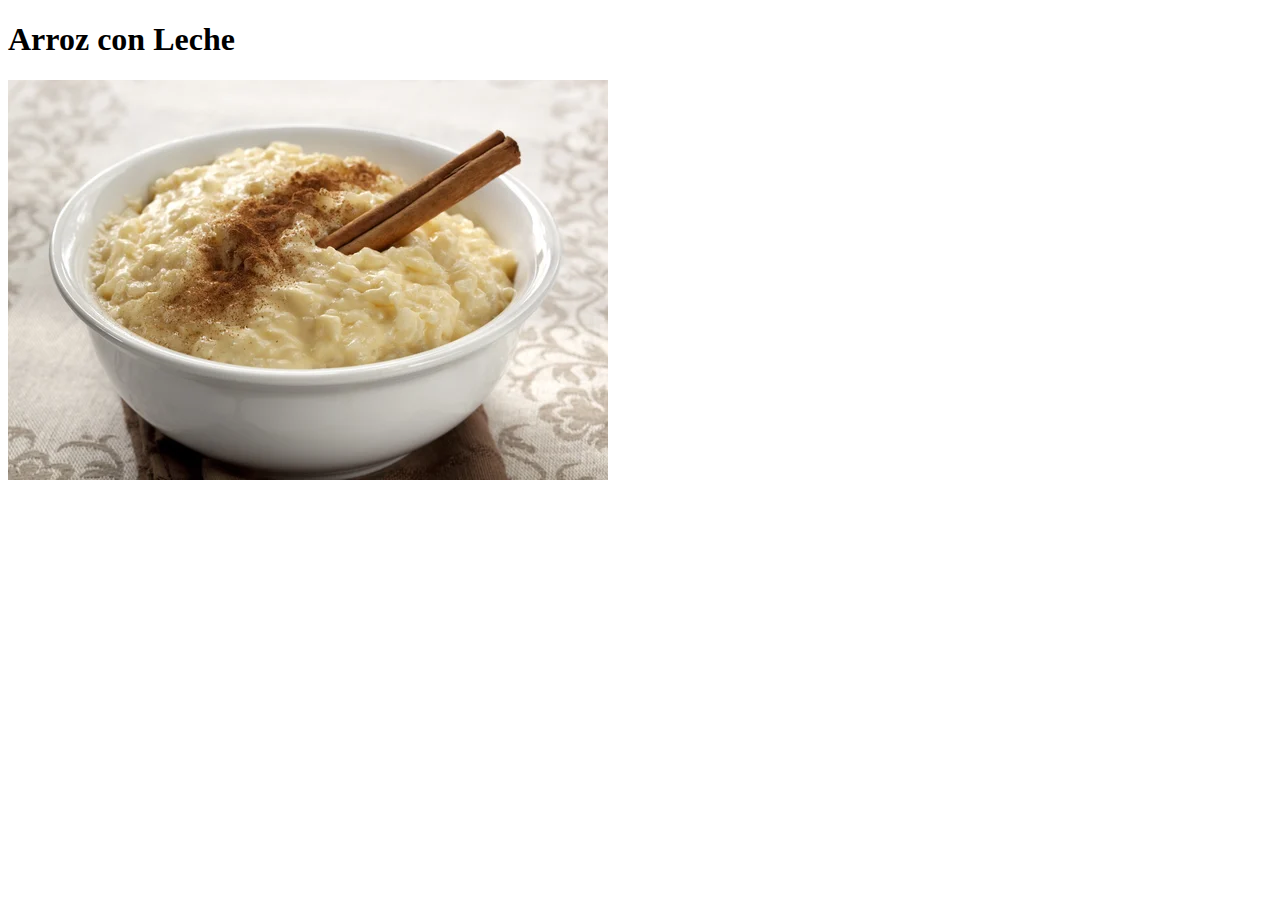
==== recipes/arroz_con_leche.html @ ad03dd16 "Add image example to arroz_con_leche.html" ====
<!DOCTYPE html>
<html lang="en">
<head>
    <meta charset="UTF-8">
    <meta name="viewport" content="width=device-width, initial-scale=1.0">
    <title>Arroz con Leche's Recipe</title>
</head>
<body>
    <h1>Arroz con Leche</h1>
    <img src="../images/arroz_leche_example.jpg" alt="image of an example of arroz con leche">
</body>
</html>
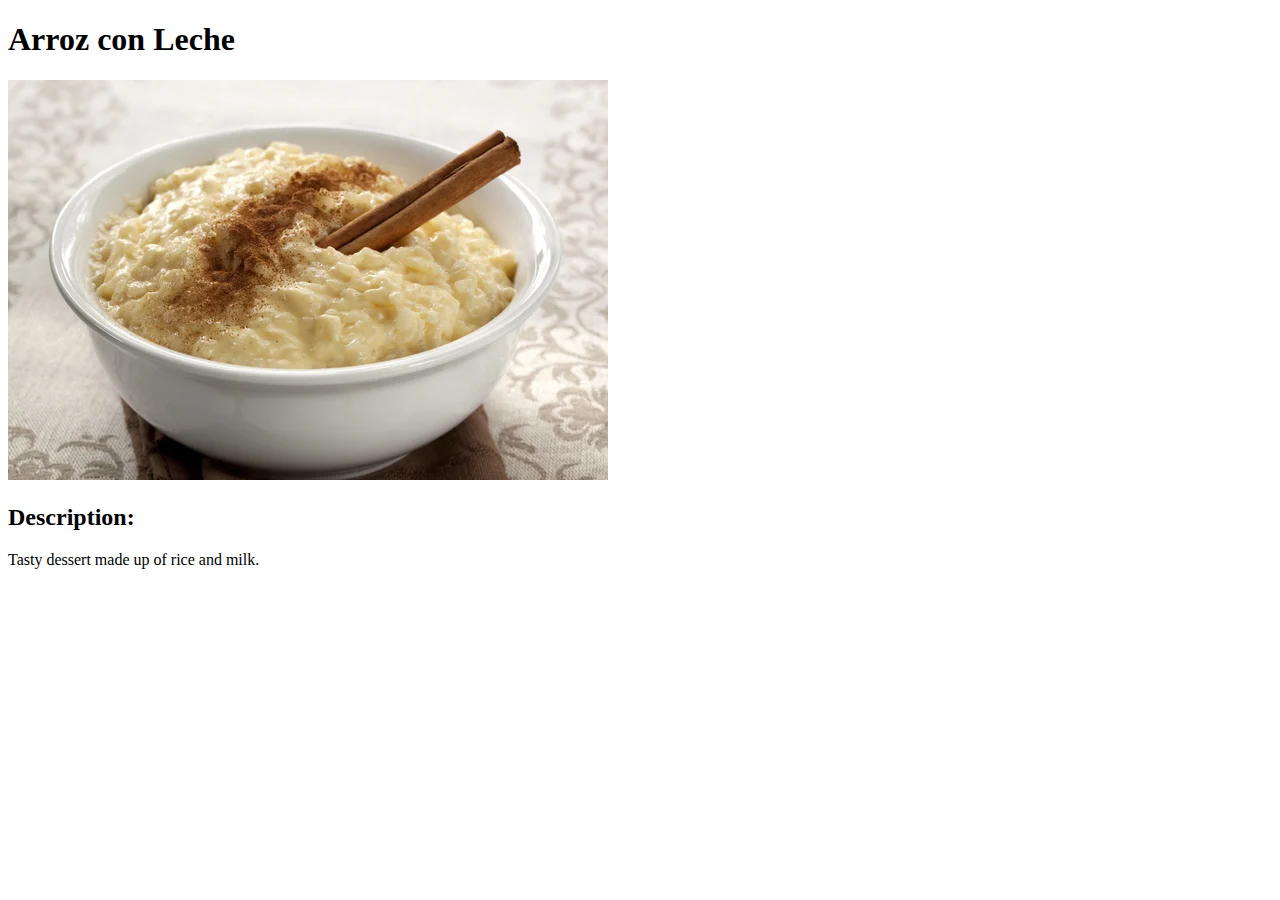
==== commit a176fee6: "Add description section to arroz_con_leche.html" ====
--- a/recipes/arroz_con_leche.html
+++ b/recipes/arroz_con_leche.html
@@ -8,5 +8,7 @@
 <body>
     <h1>Arroz con Leche</h1>
     <img src="../images/arroz_leche_example.jpg" alt="image of an example of arroz con leche">
+    <h2>Description:</h2>
+    <p>Tasty dessert made up of rice and milk.</p>
 </body>
 </html>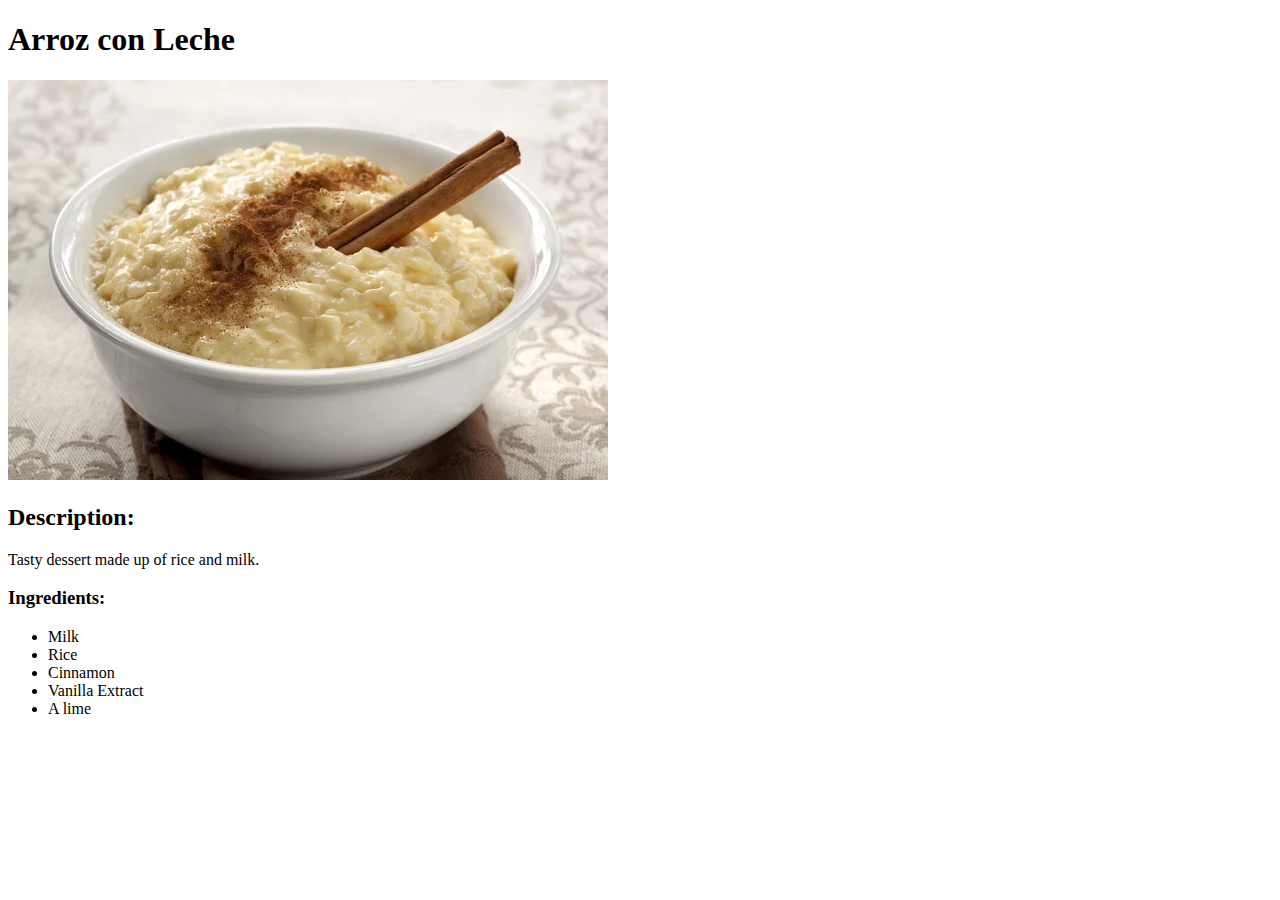
==== commit 12762d7b: "Create ingredients section in arroz_con_leche.html" ====
--- a/recipes/arroz_con_leche.html
+++ b/recipes/arroz_con_leche.html
@@ -10,5 +10,14 @@
     <img src="../images/arroz_leche_example.jpg" alt="image of an example of arroz con leche">
     <h2>Description:</h2>
     <p>Tasty dessert made up of rice and milk.</p>
+    <h3>Ingredients:</h3>
+    <ul>
+        <li>Milk</li>
+        <li>Rice</li>
+        <li>Cinnamon</li>
+        <li>Vanilla Extract</li>
+        <li>A lime</li>
+        
+    </ul>
 </body>
 </html>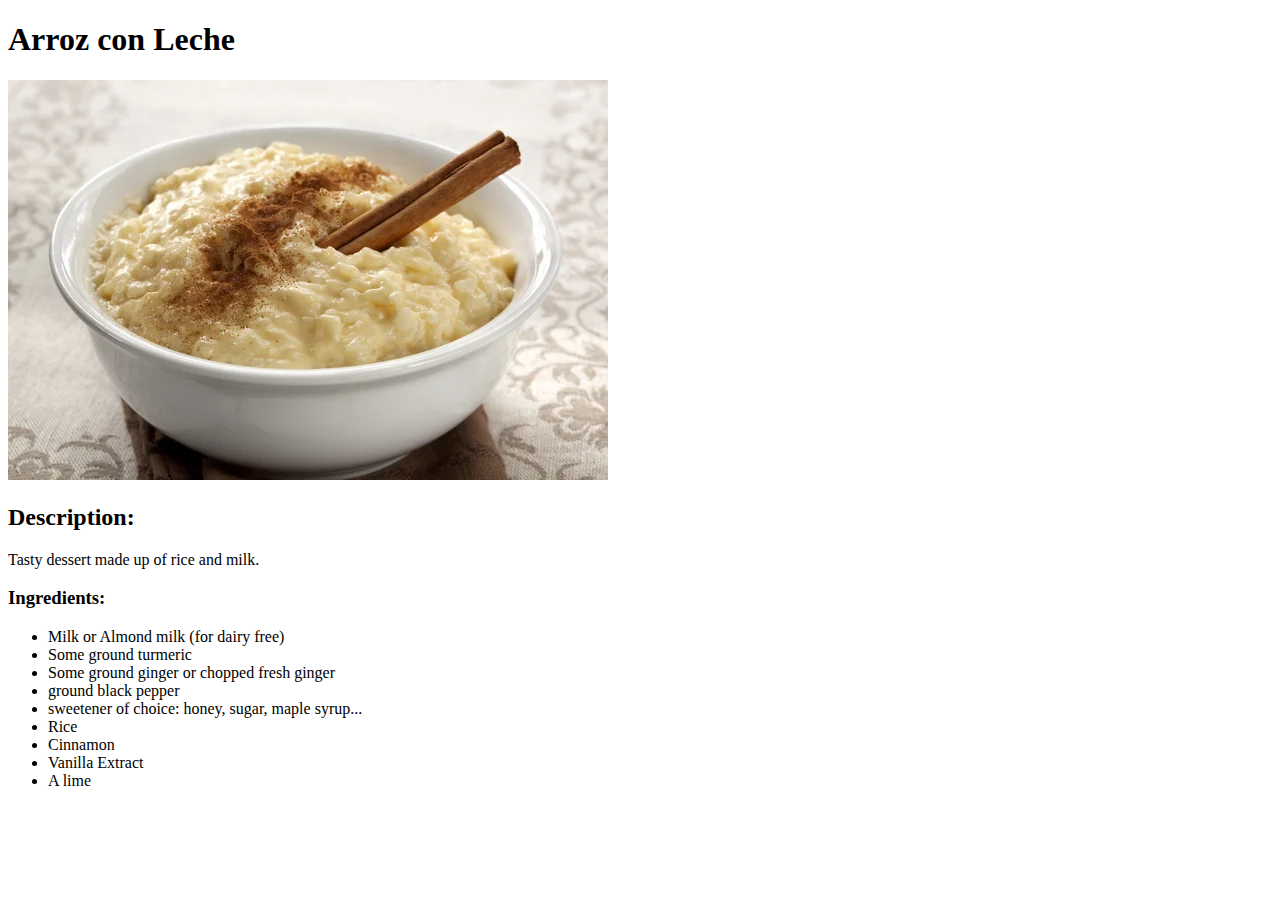
==== commit 7c92c676: "Update ingredients in arroz_con_leche.html" ====
--- a/recipes/arroz_con_leche.html
+++ b/recipes/arroz_con_leche.html
@@ -12,12 +12,15 @@
     <p>Tasty dessert made up of rice and milk.</p>
     <h3>Ingredients:</h3>
     <ul>
-        <li>Milk</li>
+        <li>Milk or Almond milk (for dairy free)</li>
+        <li>Some ground turmeric</li>
+        <li>Some ground ginger or chopped fresh ginger</li>
+        <li>ground black pepper</li>
+        <li>sweetener of choice: honey, sugar, maple syrup...</li>
         <li>Rice</li>
         <li>Cinnamon</li>
         <li>Vanilla Extract</li>
-        <li>A lime</li>
-        
+        <li>A lime</li>  
     </ul>
 </body>
 </html>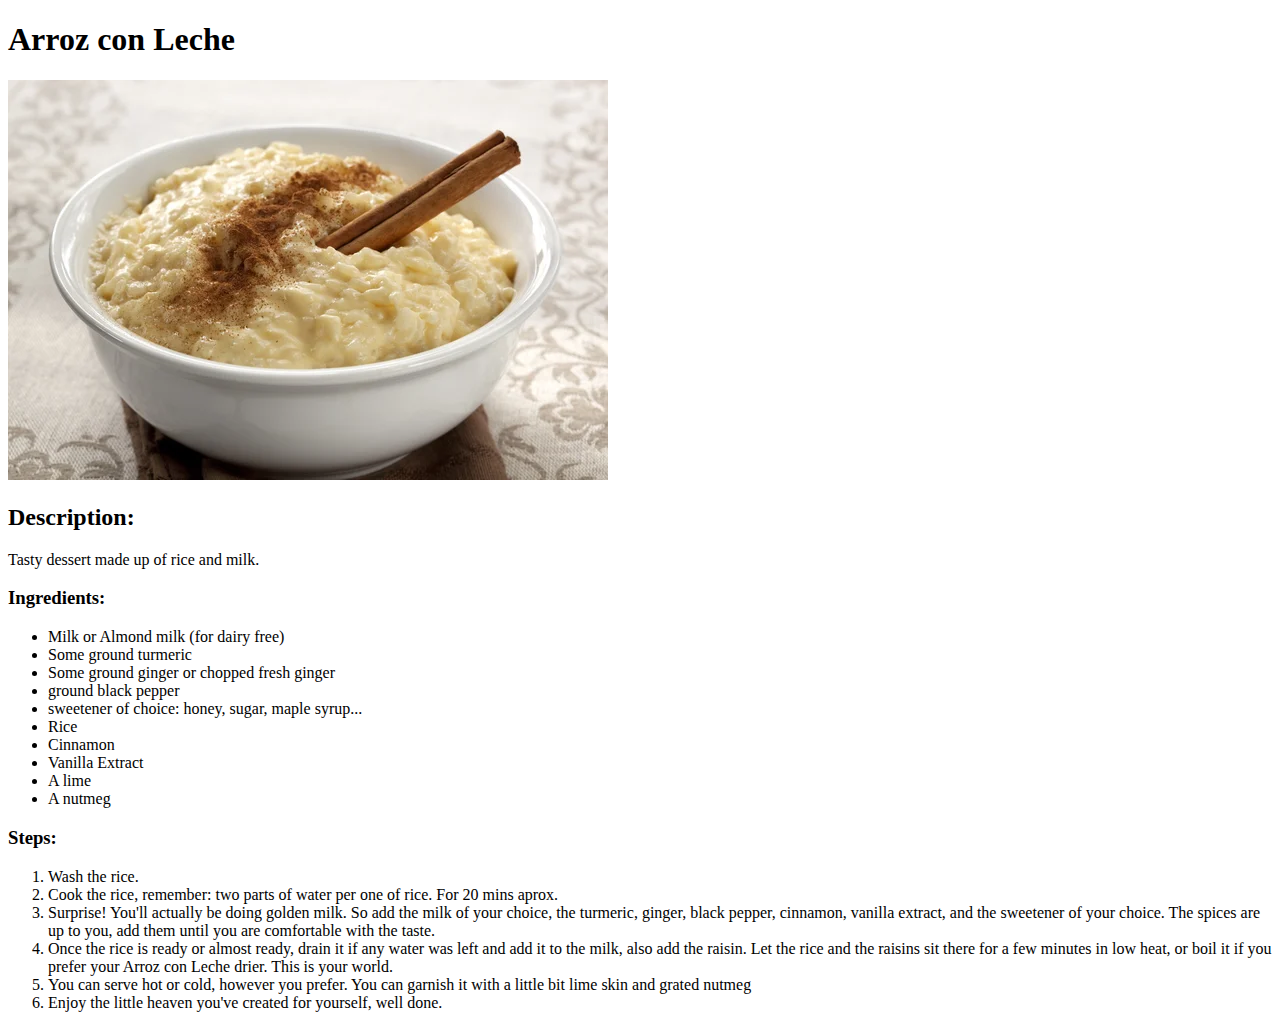
==== commit f8d6947d: "Add steps section to arroz_con_leche.html and add an ingredient" ====
--- a/recipes/arroz_con_leche.html
+++ b/recipes/arroz_con_leche.html
@@ -20,7 +20,17 @@
         <li>Rice</li>
         <li>Cinnamon</li>
         <li>Vanilla Extract</li>
-        <li>A lime</li>  
+        <li>A lime</li>
+        <li>A nutmeg</li>  
     </ul>
+    <h3>Steps:</h3>
+    <ol>
+        <li>Wash the rice.</li>
+        <li>Cook the rice, remember: two parts of water per one of rice. For 20 mins aprox.</li>
+        <li>Surprise! You'll actually be doing golden milk. So add the milk of your choice, the turmeric, ginger, black pepper, cinnamon, vanilla extract, and the sweetener of your choice. The spices are up to you, add them until you are comfortable with the taste.</li>
+        <li>Once the rice is ready or almost ready, drain it if any water was left and add it to the milk, also add the raisin. Let the rice and the raisins sit there for a few minutes in low heat, or boil it if you prefer your Arroz con Leche drier. This is your world.</li>
+        <li>You can serve hot or cold, however you prefer. You can garnish it with a little bit lime skin and grated nutmeg</li>
+        <li>Enjoy the little heaven you've created for yourself, well done.</li>
+    </ol>
 </body>
 </html>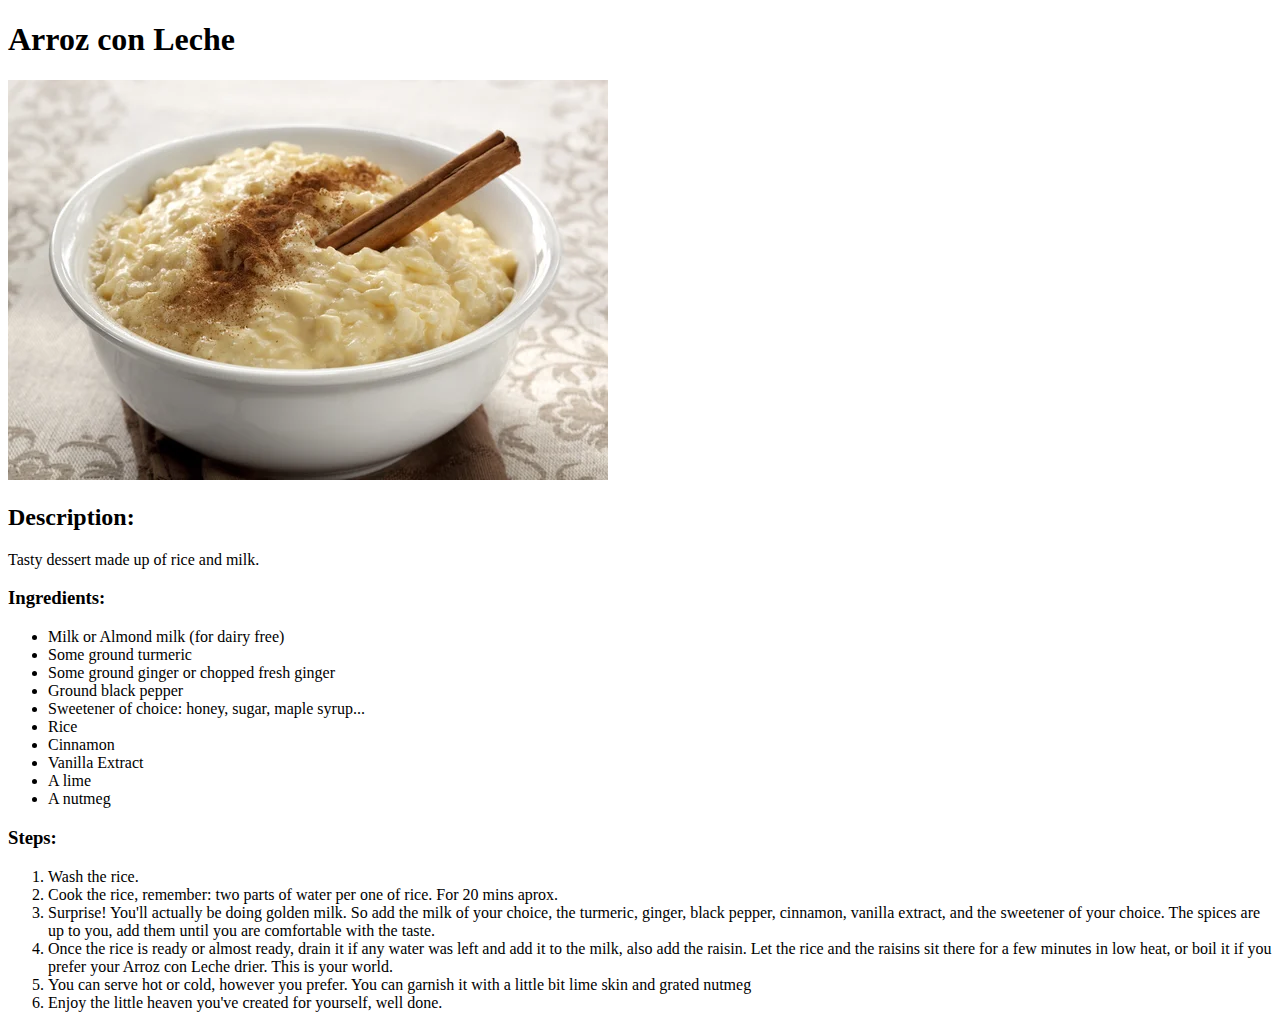
==== commit 724fb8b6: "Change some lower case letter to capital letters in arroz_con_leche.html" ====
--- a/recipes/arroz_con_leche.html
+++ b/recipes/arroz_con_leche.html
@@ -15,8 +15,8 @@
         <li>Milk or Almond milk (for dairy free)</li>
         <li>Some ground turmeric</li>
         <li>Some ground ginger or chopped fresh ginger</li>
-        <li>ground black pepper</li>
-        <li>sweetener of choice: honey, sugar, maple syrup...</li>
+        <li>Ground black pepper</li>
+        <li>Sweetener of choice: honey, sugar, maple syrup...</li>
         <li>Rice</li>
         <li>Cinnamon</li>
         <li>Vanilla Extract</li>
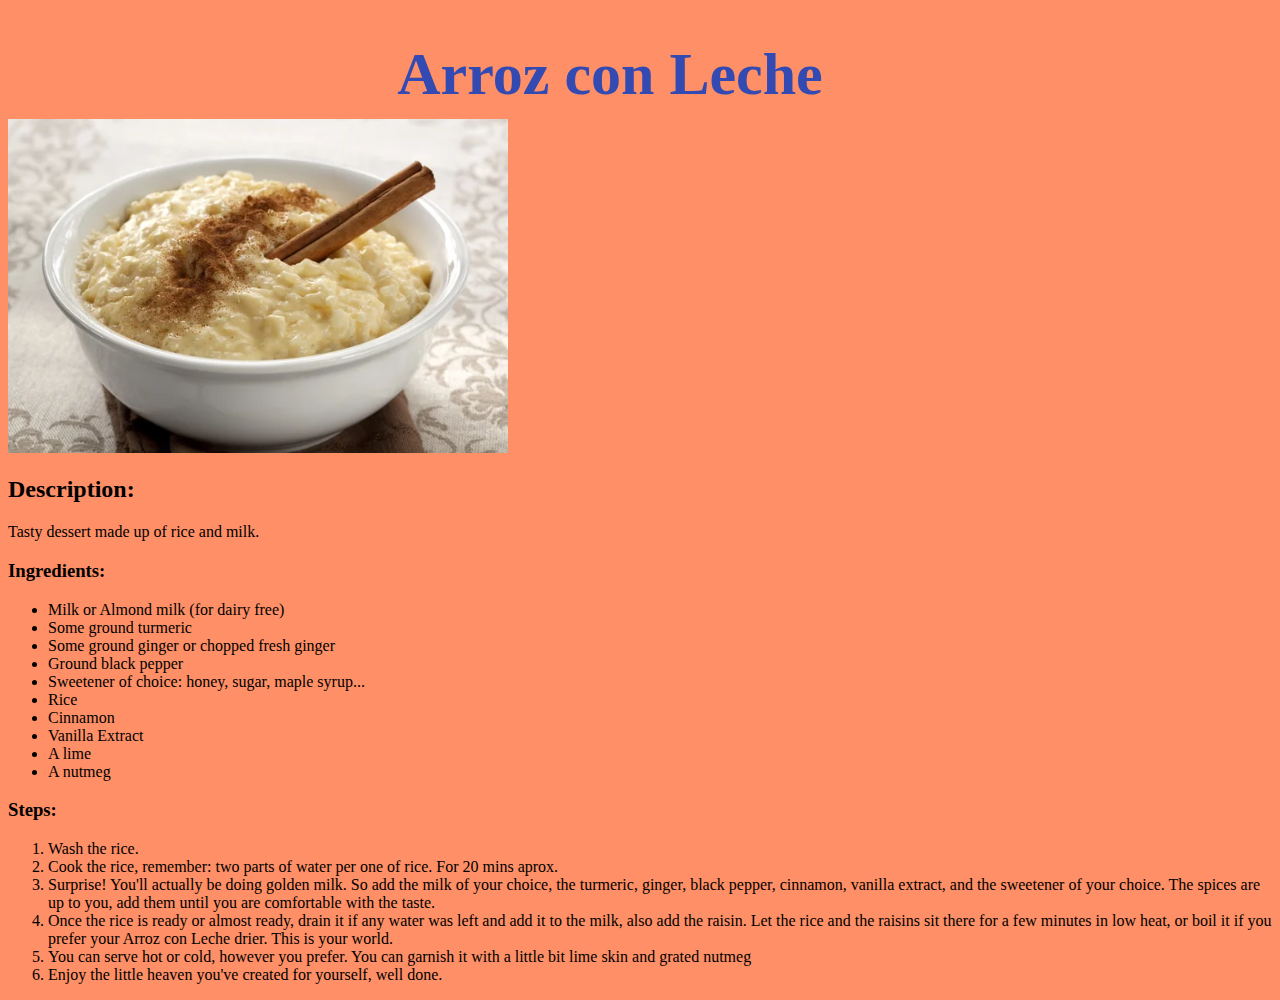
==== commit 99ae3a4b: "Update CSS and link styles.css to chilquiles.html and arroz_con_leche.html" ====
--- a/recipes/arroz_con_leche.html
+++ b/recipes/arroz_con_leche.html
@@ -3,6 +3,7 @@
 <head>
     <meta charset="UTF-8">
     <meta name="viewport" content="width=device-width, initial-scale=1.0">
+    <link rel="stylesheet" href="../styles.css">
     <title>Arroz con Leche's Recipe</title>
 </head>
 <body>
--- a/styles.css
+++ b/styles.css
@@ -0,0 +1,32 @@
+body{
+    background-color:#FF450099 ;
+}
+h1 {margin-bottom: -70px;
+    padding-right: 60px;
+    text-align: center;
+    color: #324AB2;
+    font-family:  Georgia, serif;
+    font-size: 60px;
+
+}
+p.subtitle{
+    padding-left: 180px;
+    text-align: center;
+    color: #324AB2;;
+    font-family:  "Brush Script MT", cursive;
+    font-size: 60px;
+    
+}
+img{
+    margin-top: 80px;
+    height: auto;
+    width: 500px;
+}
+li a{
+    font-family: Georgia, 'Times New Roman', Times, serif;
+    font-size: 30px;
+    color: black;
+}
+a {
+    text-decoration: none;
+}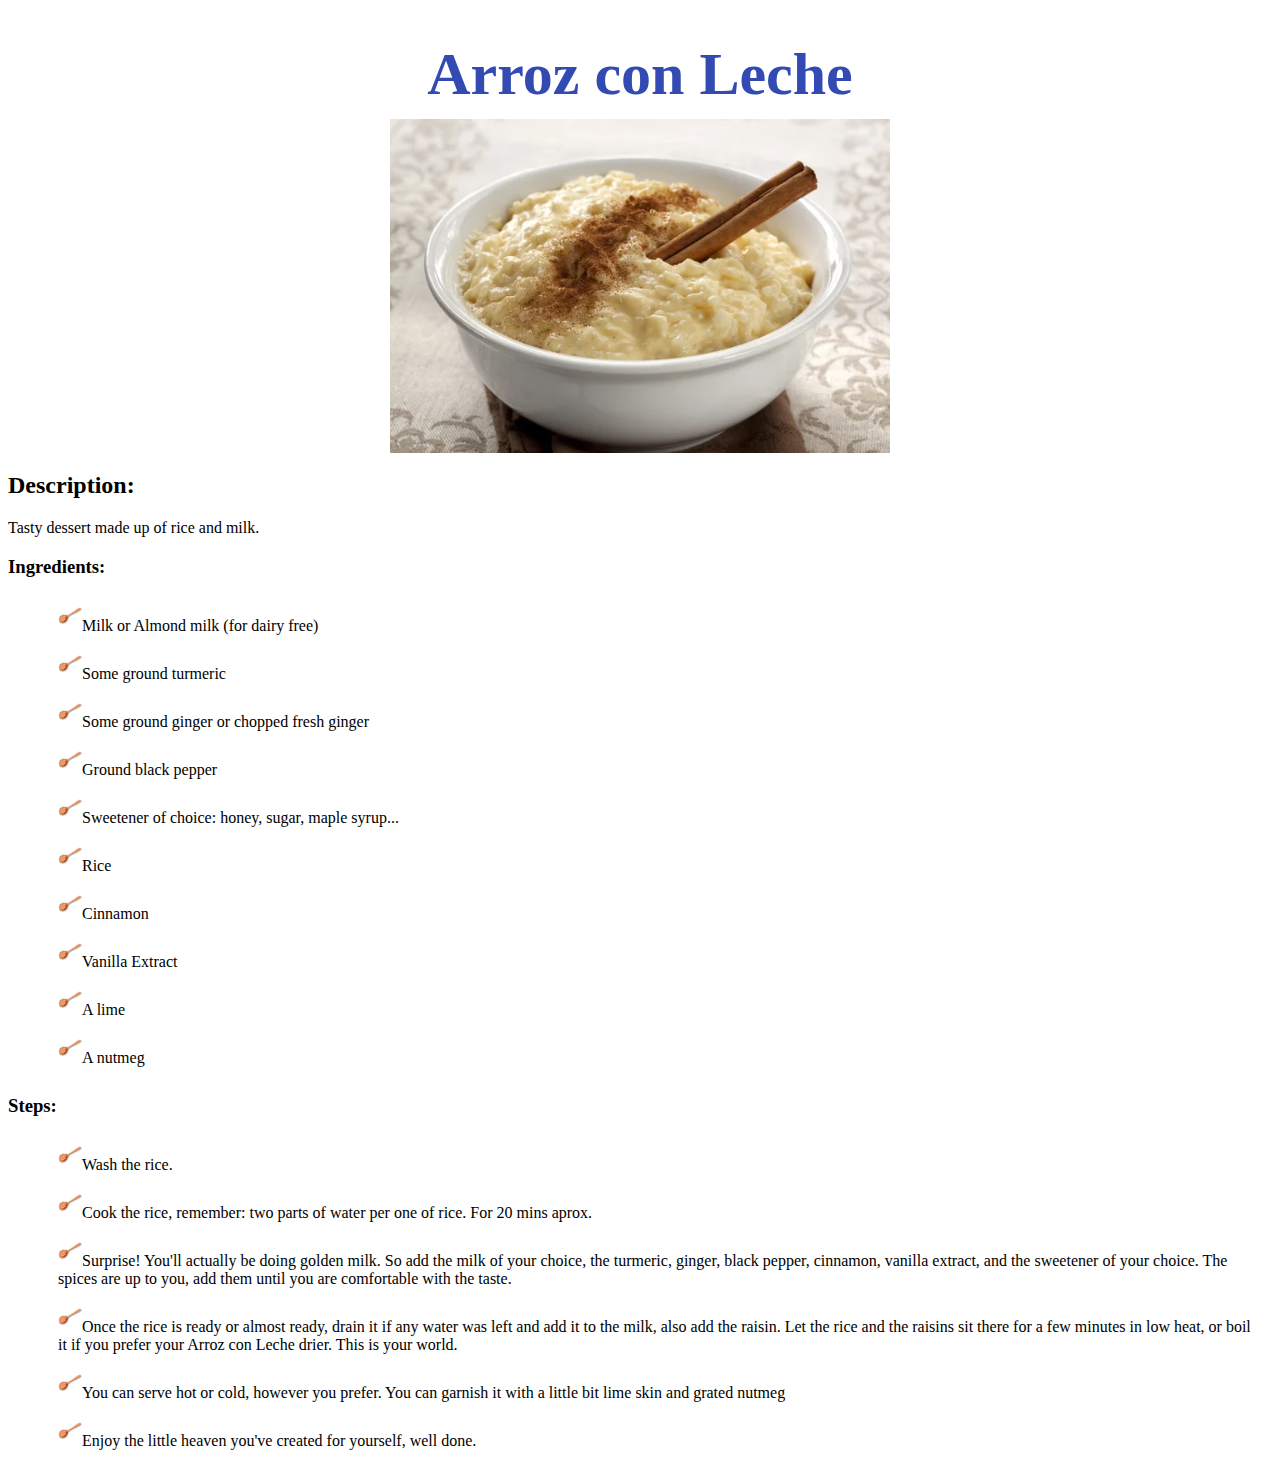
==== commit e0c115c1: "Update CSS and add spoon-list-jpg" ====
--- a/recipes/arroz_con_leche.html
+++ b/recipes/arroz_con_leche.html
@@ -8,7 +8,7 @@
 </head>
 <body>
     <h1>Arroz con Leche</h1>
-    <img src="../images/arroz_leche_example.jpg" alt="image of an example of arroz con leche">
+    <img src="../images/arroz_leche_example.jpg" alt="image of an example of arroz con leche" class="center">
     <h2>Description:</h2>
     <p>Tasty dessert made up of rice and milk.</p>
     <h3>Ingredients:</h3>
--- a/styles.css
+++ b/styles.css
@@ -1,8 +1,17 @@
-body{
-    background-color:#FF450099 ;
+
+h1#odin {
+    margin-top: 100px;
+    padding-right: 80px;
+    margin-bottom: -70px;
+    text-align: center;
+    color: #324AB2;
+    font-family:  Georgia, serif;
+    font-size: 70px;
+
 }
-h1 {margin-bottom: -70px;
-    padding-right: 60px;
+h1 {
+    
+    margin-bottom: -70px;
     text-align: center;
     color: #324AB2;
     font-family:  Georgia, serif;
@@ -10,9 +19,9 @@
 
 }
 p.subtitle{
-    padding-left: 180px;
+    padding-left: 160px;
     text-align: center;
-    color: #324AB2;;
+    color: orangered;
     font-family:  "Brush Script MT", cursive;
     font-size: 60px;
     
@@ -22,6 +31,28 @@
     height: auto;
     width: 500px;
 }
+.center {
+    display:block;
+    margin-left:auto;
+    margin-right: auto;
+}
+ul.index{
+    margin: 50px;
+    padding-left: 80px;
+   }
+li{
+    list-style:none;
+    padding:10px;
+}
+li::before {
+content:'';
+display:inline-block;
+height: 1.5em;
+width: 1.5em;
+background-image: url(images/spoon-list.jpg);
+background-size: contain;
+background-repeat: no-repeat;
+}
 li a{
     font-family: Georgia, 'Times New Roman', Times, serif;
     font-size: 30px;
